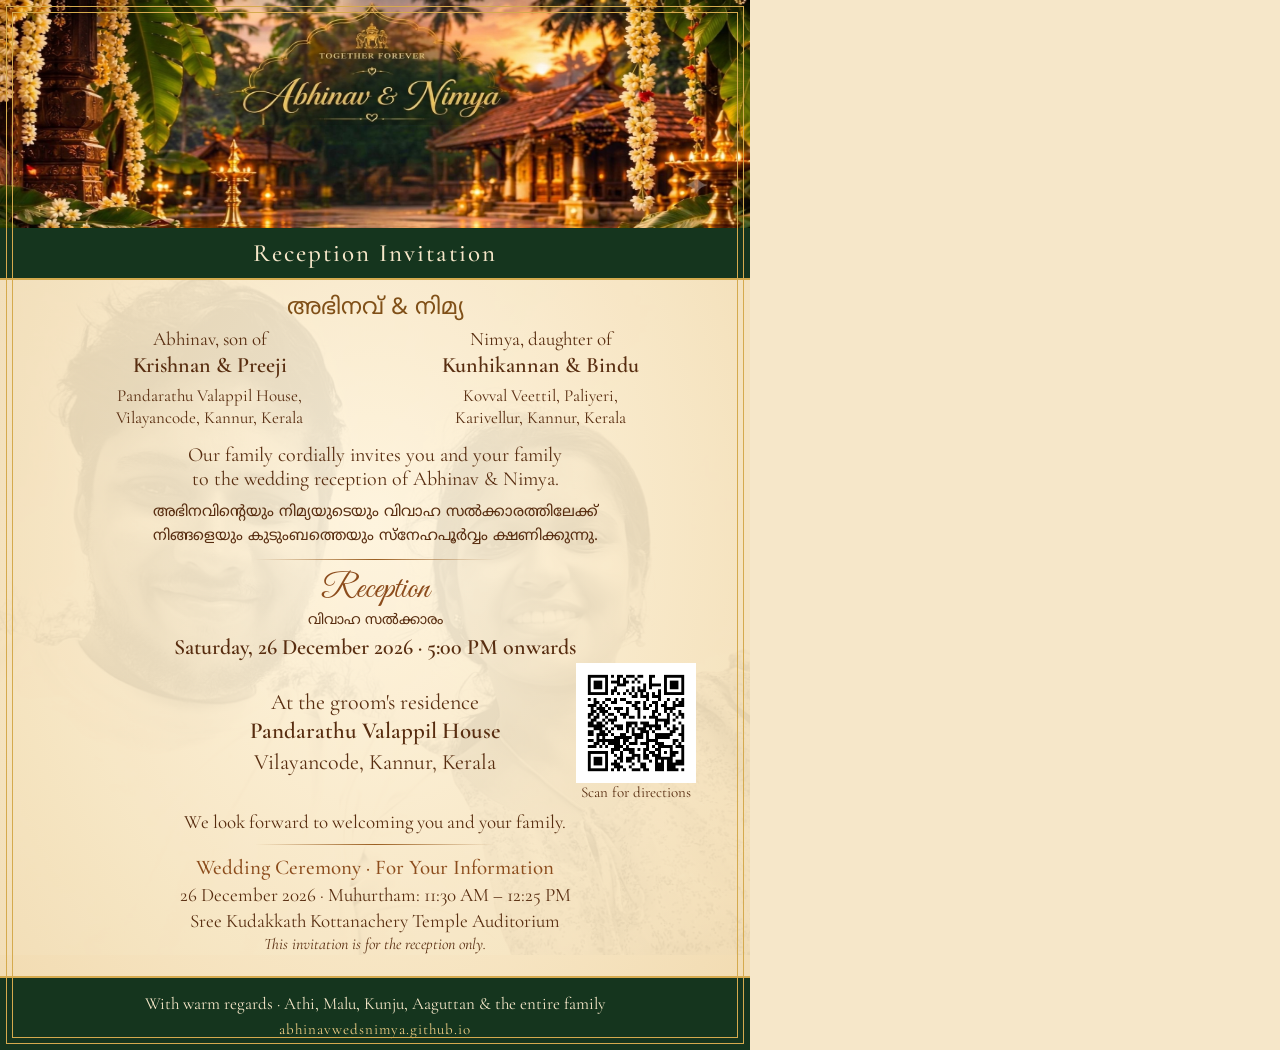
==== invitation-card.html @ 35f2f9ac "card add" ====
<!DOCTYPE html>
<html lang="en">
<head>
  <meta charset="UTF-8" />
  <meta name="viewport" content="width=device-width, initial-scale=1" />
  <title>Abhinav &amp; Nimya · Reception Invitation</title>
  <link href="https://fonts.googleapis.com/css2?family=Cormorant+Garamond:wght@400;500;600&family=Great+Vibes&family=Noto+Sans+Malayalam:wght@400;500&display=swap" rel="stylesheet" />
  <style>
    * { box-sizing: border-box; }
    @page { size: A4; margin: 0; }
    html, body { margin: 0; background: #f6e7c9; }
    body { color: #582d10; font-family: "Cormorant Garamond", Georgia, serif; }
    .card {
      position: relative;
      width: 750px;
      height: 1050px;
      overflow: hidden;
      text-align: center;
      background: radial-gradient(ellipse at center, #fff5df, #f1daaf);
    }
    .card::after {
      content: "";
      position: absolute;
      inset: 12px;
      border: 1px solid #d5aa4e;
      outline: 1px solid #d5aa4e;
      outline-offset: 5px;
      pointer-events: none;
    }
    .hero {
      border-bottom: 2px solid #d5aa4e;
    }
    .hero__art {
      width: 100%;
      height: 227.5px;
      margin: 0 auto;
      background: url("assets/images/Media%20(7).jpg") center / 100% 100% no-repeat;
    }
    .hero img { display: block; width: 100%; height: 125px; }
    .hero h1 { margin: 0; padding: 10px; color: #f6e7c9; background: #15351e; font-size: 25px; font-weight: 500; letter-spacing: 2px; }
    .content { position: relative; isolation: isolate; padding: 14px 54px 0; }
    .content::before {
      content: "";
      position: absolute;
      inset: 0;
      z-index: -1;
      background: url("assets/images/invitation-couple.jpg") center 32% / cover no-repeat;
      opacity: .075;
      filter: grayscale(1) sepia(.35);
      pointer-events: none;
    }
    .ml { font-family: "Noto Sans Malayalam", sans-serif; }
    .names-ml { margin: 0 0 4px; font-size: 23px; color: #805018; }
    .parents { display: grid; grid-template-columns: 1fr 1fr; gap: 20px; margin: 0 0 14px; }
    .parents p { margin: 0; font-size: 19px; line-height: 1.3; }
    .parents strong { display: block; font-size: 22px; font-weight: 600; }
    .parents .address { display: block; margin-top: 5px; font-size: 17px; }
    .intro { margin: 0; font-size: 20px; line-height: 1.2; }
    .intro-ml { margin: 10px auto 0; font-size: 15px; line-height: 1.6; max-width: 590px; }
    .rule { width: 240px; height: 1px; margin: 10px auto; background: linear-gradient(to right, transparent, #9b5f21, transparent); }
    .event h2 { margin: 0; font: 400 34px/1.2 "Great Vibes", cursive; color: #8c4c1c; }
    .event .ml { margin: 2px 0 4px; font-size: 14px; }
    .event p { margin: 3px 0; font-size: 22px; line-height: 1.2; }
    .ceremony h2 { margin: 0 0 4px; font-size: 21px; font-weight: 500; color: #8c4c1c; }
    .ceremony p { margin: 3px 0; font-size: 19px; line-height: 1.2; }
    .ceremony .note { font-size: 16px; font-style: italic; }
    .event .time { font-size: 22px; font-weight: 600; }
    .event .venue { font-size: 23px; font-weight: 600; }
    .location { display: grid; grid-template-columns: 120px minmax(0, 1fr) 120px; align-items: center; gap: 16px; }
    .location::before { content: ""; }
    .location a { color: #582d10; font-size: 15px; text-decoration: none; }
    .location img { display: block; width: 120px; height: 120px; }
    .event .venue-ml { font-size: 14px; line-height: 1.6; margin: 5px 0; }
    .closing { margin: 10px 0 0; font-size: 19px; line-height: 1.2; }
    .closing .ml { display: block; margin-top: 6px; font-size: 14px; }
    footer {
      position: absolute;
      bottom: 0;
      width: 100%;
      height: 74px;
      padding: 15px 25px;
      color: #f6e7c9;
      background: #15351e;
      border-top: 2px solid #d5aa4e;
    }
    footer p { margin: 0 0 5px; font-size: 17px; }
    footer a { font-size: 15px; letter-spacing: 1px; color: #edcd85; text-decoration: none; }
    @media print {
      html, body { width: 210mm; height: 296mm; overflow: hidden; background: white; }
      body { display: grid; place-items: center; }
      .print-sheet { position: relative; width: 5in; height: 7in; break-inside: avoid; }
      .print-sheet::before {
        content: "";
        position: absolute;
        inset: -12px;
        background:
          linear-gradient(#333, #333) left 12px top / 1px 8px,
          linear-gradient(#333, #333) right 12px top / 1px 8px,
          linear-gradient(#333, #333) left 12px bottom / 1px 8px,
          linear-gradient(#333, #333) right 12px bottom / 1px 8px,
          linear-gradient(#333, #333) left top 12px / 8px 1px,
          linear-gradient(#333, #333) right top 12px / 8px 1px,
          linear-gradient(#333, #333) left bottom 12px / 8px 1px,
          linear-gradient(#333, #333) right bottom 12px / 8px 1px;
        background-repeat: no-repeat;
        pointer-events: none;
      }
      .card { position: absolute; inset: 0 auto auto 0; transform: scale(.64); transform-origin: top left; }
      * { print-color-adjust: exact; -webkit-print-color-adjust: exact; }
    }
  </style>
</head>
<body>
  <div class="print-sheet">
  <main class="card" aria-label="Abhinav and Nimya's reception invitation">
    <header class="hero">
      <div class="hero__art">
        <img src="assets/images/reception-name-art.png" width="1680" height="350" alt="Together forever. Abhinav &amp; Nimya, framed by jasmine garlands and traditional brass lamps." />
      </div>
      <h1>Reception Invitation</h1>
    </header>
    <div class="content">
      <p class="names-ml ml" lang="ml">അഭിനവ് &amp; നിമ്യ</p>
      <div class="parents">
        <p>Abhinav, son of<strong>Krishnan &amp; Preeji</strong><span class="address">Pandarathu Valappil House,<br />Vilayancode, Kannur, Kerala</span></p>
        <p>Nimya, daughter of<strong>Kunhikannan &amp; Bindu</strong><span class="address">Kovval Veettil, Paliyeri,<br />Karivellur, Kannur, Kerala</span></p>
      </div>
      <p class="intro">Our family cordially invites you and your family<br />to the wedding reception of Abhinav &amp; Nimya.</p>
      <p class="intro-ml ml" lang="ml">അഭിനവിന്റെയും നിമ്യയുടെയും വിവാഹ സൽക്കാരത്തിലേക്ക്<br />നിങ്ങളെയും കുടുംബത്തെയും സ്നേഹപൂർവ്വം ക്ഷണിക്കുന്നു.</p>
      <div class="rule" aria-hidden="true"></div>
      <section class="event" aria-label="Wedding reception">
        <h2>Reception</h2>
        <p class="ml" lang="ml">വിവാഹ സൽക്കാരം</p>
        <p class="time">Saturday, 26 December 2026 · 5:00 PM onwards</p>
        <div class="location">
          <div>
            <p>At the groom's residence</p>
            <p class="venue">Pandarathu Valappil House</p>
            <p>Vilayancode, Kannur, Kerala</p>
          </div>
          <a href="https://maps.app.goo.gl/kG3LUJvbh5pXCFRL6?g_st=ac" target="_blank" rel="noopener noreferrer">
            <img src="assets/images/reception-location-qr.png?v=2" width="120" height="120" alt="QR code for reception directions on Google Maps" />
            Scan for directions
          </a>
        </div>
      </section>
      <p class="closing">We look forward to welcoming you and your family.</p>
      <div class="rule" aria-hidden="true"></div>
      <section class="ceremony" aria-label="Wedding ceremony information only">
        <h2>Wedding Ceremony · For Your Information</h2>
        <p>26 December 2026 · Muhurtham: 11:30 AM – 12:25 PM</p>
        <p>Sree Kudakkath Kottanachery Temple Auditorium</p>
        <p class="note">This invitation is for the reception only.</p>
      </section>
    </div>
    <footer>
      <p>With warm regards · Athi, Malu, Kunju, Aaguttan &amp; the entire family</p>
      <a href="https://abhinavwedsnimya.github.io/">abhinavwedsnimya.github.io</a>
    </footer>
  </main>
  </div>
</body>
</html>
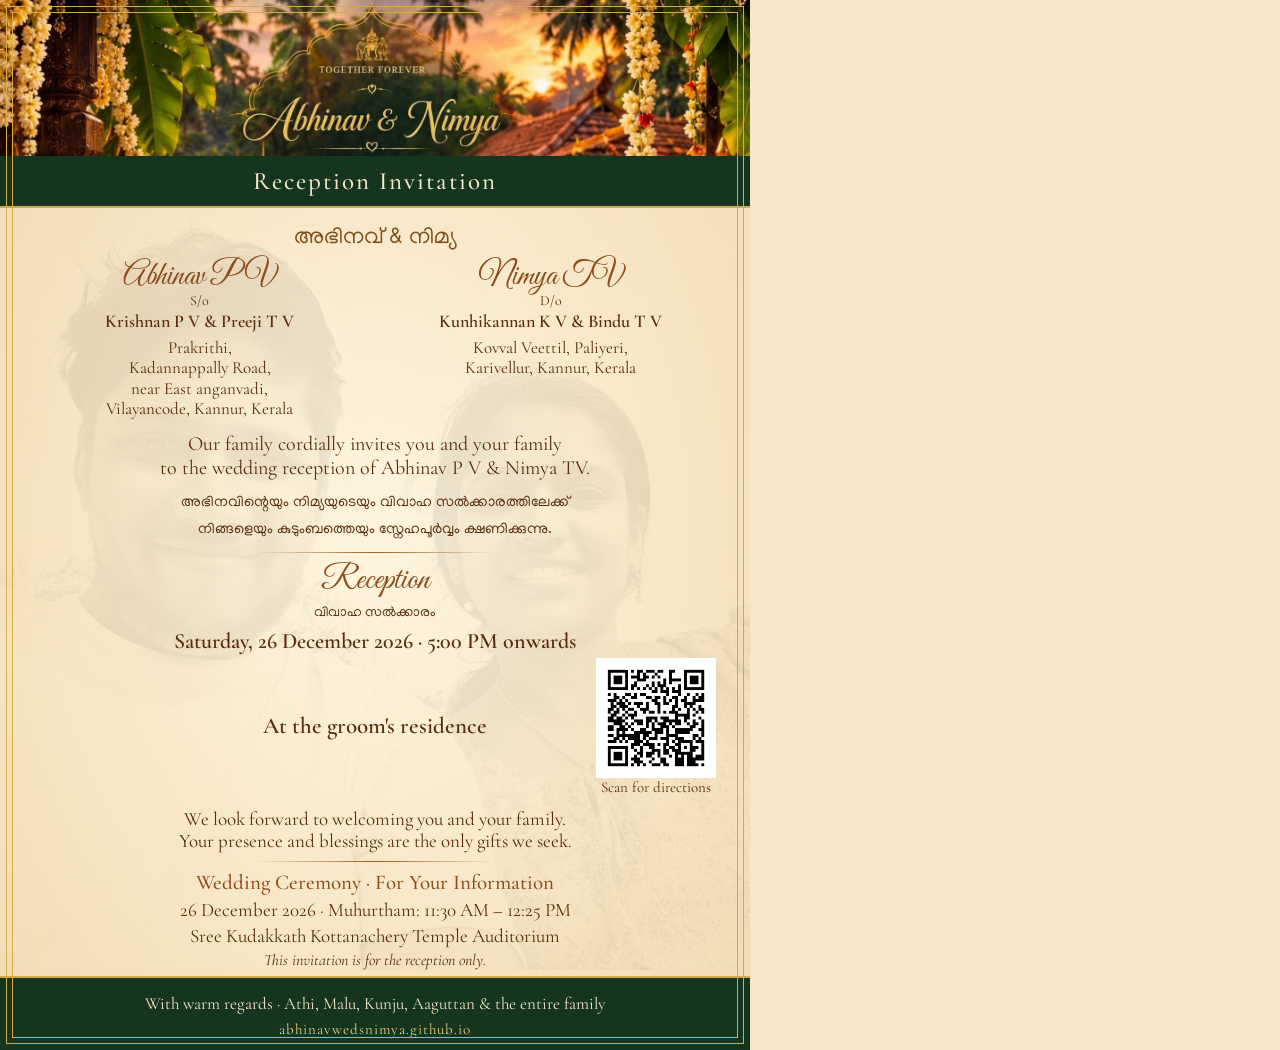
==== commit 7cc52bf3: "jnunju" ====
--- a/invitation-card.html
+++ b/invitation-card.html
@@ -4,7 +4,7 @@
   <meta charset="UTF-8" />
   <meta name="viewport" content="width=device-width, initial-scale=1" />
   <title>Abhinav &amp; Nimya · Reception Invitation</title>
-  <link href="https://fonts.googleapis.com/css2?family=Cormorant+Garamond:wght@400;500;600&family=Great+Vibes&family=Noto+Sans+Malayalam:wght@400;500&display=swap" rel="stylesheet" />
+  <link href="https://fonts.googleapis.com/css2?family=Cormorant+Garamond:wght@400;500;600&family=Great+Vibes&family=Manjari:wght@100;400;700&display=swap" rel="stylesheet" />
   <style>
     * { box-sizing: border-box; }
     @page { size: A4; margin: 0; }
@@ -12,7 +12,7 @@
     body { color: #582d10; font-family: "Cormorant Garamond", Georgia, serif; }
     .card {
       position: relative;
-      width: 750px;
+      width: min(750px, 100vw);
       height: 1050px;
       overflow: hidden;
       text-align: center;
@@ -32,13 +32,11 @@
     }
     .hero__art {
       width: 100%;
-      height: 227.5px;
       margin: 0 auto;
-      background: url("assets/images/Media%20(7).jpg") center / 100% 100% no-repeat;
     }
-    .hero img { display: block; width: 100%; height: 125px; }
+    .hero img { display: block; width: 100%; height: auto; }
     .hero h1 { margin: 0; padding: 10px; color: #f6e7c9; background: #15351e; font-size: 25px; font-weight: 500; letter-spacing: 2px; }
-    .content { position: relative; isolation: isolate; padding: 14px 54px 0; }
+    .content { position: relative; isolation: isolate; padding: 14px 34px 0; }
     .content::before {
       content: "";
       position: absolute;
@@ -49,17 +47,20 @@
       filter: grayscale(1) sepia(.35);
       pointer-events: none;
     }
-    .ml { font-family: "Noto Sans Malayalam", sans-serif; }
-    .names-ml { margin: 0 0 4px; font-size: 23px; color: #805018; }
-    .parents { display: grid; grid-template-columns: 1fr 1fr; gap: 20px; margin: 0 0 14px; }
+    .card--print-copy { display: none; }
+    .ml { font-family: "Manjari", sans-serif; }
+    .names-ml { margin: 0 0 4px; font-size: 23px; line-height: 1.5; color: #805018; }
+    .parents { display: grid; grid-template-columns: 1fr 1fr; gap: 20px; margin: 0 0 12px; }
     .parents p { margin: 0; font-size: 19px; line-height: 1.3; }
-    .parents strong { display: block; font-size: 22px; font-weight: 600; }
-    .parents .address { display: block; margin-top: 5px; font-size: 17px; }
+    .parents .person-name { display: block; font: 400 32px/1 "Great Vibes", cursive; color: #8c4c1c; }
+    .parents .relation { display: block; font-size: 14px; line-height: 1.2; }
+    .parents strong { display: block; font-size: 18px; font-weight: 600; white-space: nowrap; }
+    .parents .address { display: block; margin-top: 5px; font-size: 17px; line-height: 1.2; }
     .intro { margin: 0; font-size: 20px; line-height: 1.2; }
-    .intro-ml { margin: 10px auto 0; font-size: 15px; line-height: 1.6; max-width: 590px; }
-    .rule { width: 240px; height: 1px; margin: 10px auto; background: linear-gradient(to right, transparent, #9b5f21, transparent); }
+    .intro-ml { margin: 10px auto 0; font-size: 15px; line-height: 1.8; max-width: 590px; }
+    .rule { width: 240px; height: 1px; margin: 8px auto; background: linear-gradient(to right, transparent, #9b5f21, transparent); }
     .event h2 { margin: 0; font: 400 34px/1.2 "Great Vibes", cursive; color: #8c4c1c; }
-    .event .ml { margin: 2px 0 4px; font-size: 14px; }
+    .event .ml { margin: 2px 0 4px; font-size: 14px; line-height: 1.5; }
     .event p { margin: 3px 0; font-size: 22px; line-height: 1.2; }
     .ceremony h2 { margin: 0 0 4px; font-size: 21px; font-weight: 500; color: #8c4c1c; }
     .ceremony p { margin: 3px 0; font-size: 19px; line-height: 1.2; }
@@ -71,7 +72,7 @@
     .location a { color: #582d10; font-size: 15px; text-decoration: none; }
     .location img { display: block; width: 120px; height: 120px; }
     .event .venue-ml { font-size: 14px; line-height: 1.6; margin: 5px 0; }
-    .closing { margin: 10px 0 0; font-size: 19px; line-height: 1.2; }
+    .closing { margin: 12px 0 0; font-size: 19px; line-height: 1.2; }
     .closing .ml { display: block; margin-top: 6px; font-size: 14px; }
     footer {
       position: absolute;
@@ -89,22 +90,13 @@
       html, body { width: 210mm; height: 296mm; overflow: hidden; background: white; }
       body { display: grid; place-items: center; }
       .print-sheet { position: relative; width: 5in; height: 7in; break-inside: avoid; }
-      .print-sheet::before {
-        content: "";
-        position: absolute;
-        inset: -12px;
-        background:
-          linear-gradient(#333, #333) left 12px top / 1px 8px,
-          linear-gradient(#333, #333) right 12px top / 1px 8px,
-          linear-gradient(#333, #333) left 12px bottom / 1px 8px,
-          linear-gradient(#333, #333) right 12px bottom / 1px 8px,
-          linear-gradient(#333, #333) left top 12px / 8px 1px,
-          linear-gradient(#333, #333) right top 12px / 8px 1px,
-          linear-gradient(#333, #333) left bottom 12px / 8px 1px,
-          linear-gradient(#333, #333) right bottom 12px / 8px 1px;
-        background-repeat: no-repeat;
-        pointer-events: none;
-      }
+      .card-slot { position: relative; width: 5in; height: 7in; overflow: hidden; }
+      html.two-up, body.two-up { width: 297mm; height: 210mm; overflow: hidden; }
+      body.two-up { display: block; }
+      .print-sheet--two-up { display: grid; grid-template-columns: repeat(2, 139.286mm); grid-template-rows: 195mm; gap: 4mm; width: 282.572mm; height: 195mm; margin: 7mm auto 0; break-after: avoid; }
+      .print-sheet--two-up .card-slot { width: 139.286mm; height: 195mm; }
+      .print-sheet--two-up .card { width: 750px; height: 1050px; transform: scale(.702); }
+      .print-sheet--two-up .card--print-copy { display: block; }
       .card { position: absolute; inset: 0 auto auto 0; transform: scale(.64); transform-origin: top left; }
       * { print-color-adjust: exact; -webkit-print-color-adjust: exact; }
     }
@@ -112,20 +104,21 @@
 </head>
 <body>
   <div class="print-sheet">
+  <div class="card-slot">
   <main class="card" aria-label="Abhinav and Nimya's reception invitation">
     <header class="hero">
       <div class="hero__art">
-        <img src="assets/images/reception-name-art.png" width="1680" height="350" alt="Together forever. Abhinav &amp; Nimya, framed by jasmine garlands and traditional brass lamps." />
+        <img src="assets/images/reception-name-art.png" width="1680" height="350" alt="Together forever. Abhinav P V and Nimya TV, framed by jasmine garlands and traditional brass lamps." />
       </div>
       <h1>Reception Invitation</h1>
     </header>
     <div class="content">
       <p class="names-ml ml" lang="ml">അഭിനവ് &amp; നിമ്യ</p>
       <div class="parents">
-        <p>Abhinav, son of<strong>Krishnan &amp; Preeji</strong><span class="address">Pandarathu Valappil House,<br />Vilayancode, Kannur, Kerala</span></p>
-        <p>Nimya, daughter of<strong>Kunhikannan &amp; Bindu</strong><span class="address">Kovval Veettil, Paliyeri,<br />Karivellur, Kannur, Kerala</span></p>
+        <p><span class="person-name">Abhinav P V</span><span class="relation">S/o</span><strong>Krishnan P V &amp; Preeji T V</strong><span class="address">Prakrithi,<br />Kadannappally Road,<br />near East anganvadi,<br />Vilayancode, Kannur, Kerala</span></p>
+        <p><span class="person-name">Nimya TV</span><span class="relation">D/o</span><strong>Kunhikannan K V &amp; Bindu T V</strong><span class="address">Kovval Veettil, Paliyeri,<br />Karivellur, Kannur, Kerala</span></p>
       </div>
-      <p class="intro">Our family cordially invites you and your family<br />to the wedding reception of Abhinav &amp; Nimya.</p>
+      <p class="intro">Our family cordially invites you and your family<br />to the wedding reception of Abhinav P V &amp; Nimya TV.</p>
       <p class="intro-ml ml" lang="ml">അഭിനവിന്റെയും നിമ്യയുടെയും വിവാഹ സൽക്കാരത്തിലേക്ക്<br />നിങ്ങളെയും കുടുംബത്തെയും സ്നേഹപൂർവ്വം ക്ഷണിക്കുന്നു.</p>
       <div class="rule" aria-hidden="true"></div>
       <section class="event" aria-label="Wedding reception">
@@ -134,9 +127,7 @@
         <p class="time">Saturday, 26 December 2026 · 5:00 PM onwards</p>
         <div class="location">
           <div>
-            <p>At the groom's residence</p>
-            <p class="venue">Pandarathu Valappil House</p>
-            <p>Vilayancode, Kannur, Kerala</p>
+            <p class="venue">At the groom's residence</p>
           </div>
           <a href="https://maps.app.goo.gl/kG3LUJvbh5pXCFRL6?g_st=ac" target="_blank" rel="noopener noreferrer">
             <img src="assets/images/reception-location-qr.png?v=2" width="120" height="120" alt="QR code for reception directions on Google Maps" />
@@ -144,7 +135,7 @@
           </a>
         </div>
       </section>
-      <p class="closing">We look forward to welcoming you and your family.</p>
+      <p class="closing">We look forward to welcoming you and your family.<br />Your presence and blessings are the only gifts we seek.</p>
       <div class="rule" aria-hidden="true"></div>
       <section class="ceremony" aria-label="Wedding ceremony information only">
         <h2>Wedding Ceremony · For Your Information</h2>
@@ -159,5 +150,23 @@
     </footer>
   </main>
   </div>
+  </div>
+  <script>
+    if (new URLSearchParams(window.location.search).has("two-up")) {
+      const sheet = document.querySelector(".print-sheet");
+      const firstSlot = sheet.querySelector(".card-slot");
+      const duplicateSlot = firstSlot.cloneNode(false);
+      const duplicate = firstSlot.querySelector(".card").cloneNode(true);
+      document.documentElement.classList.add("two-up");
+      document.body.classList.add("two-up");
+      sheet.classList.add("print-sheet--two-up");
+      duplicate.classList.add("card--print-copy");
+      duplicateSlot.append(duplicate);
+      sheet.append(duplicateSlot);
+      const pageStyle = document.createElement("style");
+      pageStyle.textContent = "@page { size: A4 landscape; margin: 0; }";
+      document.head.append(pageStyle);
+    }
+  </script>
 </body>
 </html>
